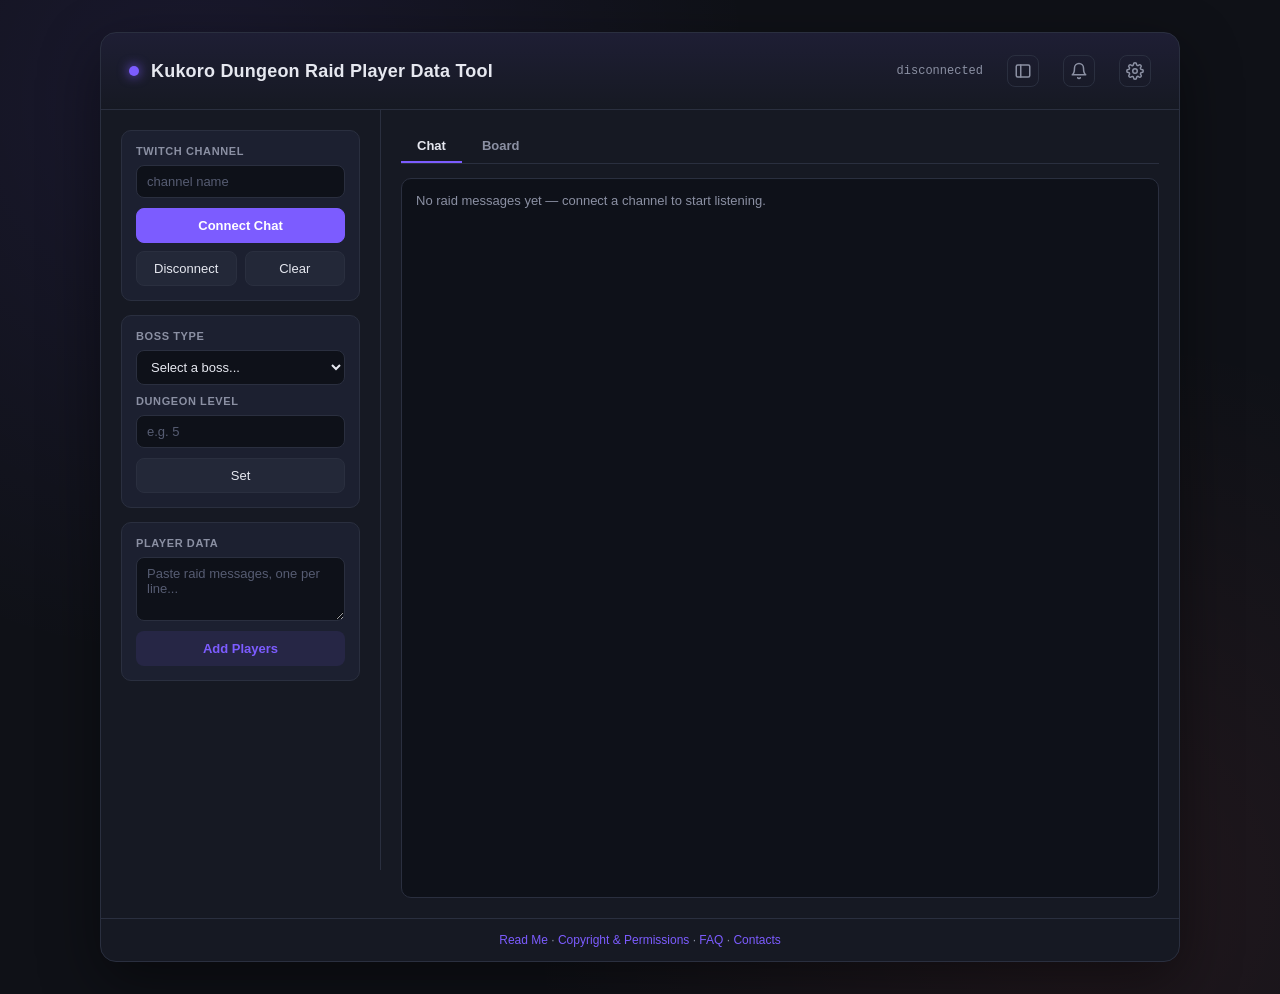
==== kukoro-tool/index.html @ e13ba654 "footer: readme, copyright, permissions, faq, contacts" ====
<!DOCTYPE html>
<html lang="en">
<head>
<meta charset="UTF-8">
<title>Kukoro Dungeon Raid Player Data Tool</title>

<link rel="stylesheet" href="style.css">
</head>

<body>

<div class="app">

  <div class="title-bar">
    <div class="mark"></div>
    <h1 data-i18n="app_title">Kukoro Dungeon Raid Player Data Tool</h1>
    <div class="sub" id="statusText">disconnected</div>
    <button class="icon-btn" onclick="toggleSidebar()" title="Toggle sidebar" aria-label="Toggle sidebar" data-i18n-title="toggle_sidebar_title" data-i18n-aria="toggle_sidebar_title">
      <svg viewBox="0 0 24 24" width="18" height="18" fill="none" stroke="currentColor" stroke-width="2" stroke-linecap="round" stroke-linejoin="round">
        <rect x="3" y="4" width="18" height="16" rx="2"></rect>
        <line x1="9" y1="4" x2="9" y2="20"></line>
      </svg>
    </button>
    <div class="bell-wrap">
      <button class="icon-btn" id="translationBellBtn" onclick="toggleNotifPanel()" title="Notifications" aria-label="Notifications" data-i18n-title="notifications_title" data-i18n-aria="notifications_title">
        <span class="notif-badge" id="bellNotifBadge"></span>
        <svg viewBox="0 0 24 24" width="18" height="18" fill="none" stroke="currentColor" stroke-width="2" stroke-linecap="round" stroke-linejoin="round">
          <path d="M18 8a6 6 0 0 0-12 0c0 7-3 9-3 9h18s-3-2-3-9"></path>
          <path d="M13.73 21a2 2 0 0 1-3.46 0"></path>
        </svg>
      </button>

      <div class="notif-panel" id="notifPanel">
        <div class="notif-panel-header">
          <span data-i18n="notifications_panel_title">Notifications</span>
          <button class="notif-clear-btn" id="notifClearBtn" onclick="clearAllNotifications()" data-i18n="notifications_clear_btn">Clear all</button>
        </div>
        <div class="notif-list" id="notifList"></div>
      </div>
    </div>
    <button class="icon-btn" onclick="openSettings()" title="Settings" aria-label="Settings" data-i18n-title="settings_title" data-i18n-aria="settings_title">
      <svg viewBox="0 0 24 24" width="18" height="18" fill="none" stroke="currentColor" stroke-width="2" stroke-linecap="round" stroke-linejoin="round">
        <circle cx="12" cy="12" r="3"></circle>
        <path d="M19.4 15a1.65 1.65 0 0 0 .33 1.82l.06.06a2 2 0 1 1-2.83 2.83l-.06-.06a1.65 1.65 0 0 0-1.82-.33 1.65 1.65 0 0 0-1 1.51V21a2 2 0 0 1-4 0v-.09A1.65 1.65 0 0 0 9 19.4a1.65 1.65 0 0 0-1.82.33l-.06.06a2 2 0 1 1-2.83-2.83l.06-.06a1.65 1.65 0 0 0 .33-1.82 1.65 1.65 0 0 0-1.51-1H3a2 2 0 0 1 0-4h.09A1.65 1.65 0 0 0 4.6 9a1.65 1.65 0 0 0-.33-1.82l-.06-.06a2 2 0 1 1 2.83-2.83l.06.06a1.65 1.65 0 0 0 1.82.33H9a1.65 1.65 0 0 0 1-1.51V3a2 2 0 0 1 4 0v.09a1.65 1.65 0 0 0 1 1.51 1.65 1.65 0 0 0 1.82-.33l.06-.06a2 2 0 1 1 2.83 2.83l-.06.06a1.65 1.65 0 0 0-.33 1.82V9a1.65 1.65 0 0 0 1.51 1H21a2 2 0 0 1 0 4h-.09a1.65 1.65 0 0 0-1.51 1z"></path>
      </svg>
    </button>
  </div>

  <div class="main-area">

    <!-- SIDEBAR -->
    <div class="sidebar">

      <div class="section">
        <div class="field-label" data-i18n="twitch_channel_label">Twitch Channel</div>
        <input id="channelInput" type="text" placeholder="channel name" data-i18n-placeholder="channel_placeholder">
        <button class="primary" onclick="connect()" data-i18n="connect_chat_btn">Connect Chat</button>
        <div class="button-row">
          <button class="danger" onclick="disconnect()" data-i18n="disconnect_btn">Disconnect</button>
          <button class="danger" onclick="resetTool()" data-i18n="clear_btn">Clear</button>
        </div>
      </div>

      <div class="section">
        <div class="field-label" data-i18n="boss_type_label">Boss Type</div>
        <select id="bossTypeSelect" onchange="onBossTypeSelectChange()">
          <option value="" data-i18n="select_boss_option">Select a boss...</option>
          <option value="Bat">Bat</option>
          <option value="Cyclops">Cyclops</option>
          <option value="Dragon">Dragon</option>
          <option value="Gargoyle">Gargoyle</option>
          <option value="Goblin">Goblin</option>
          <option value="Gorgon">Gorgon</option>
          <option value="Imp">Imp</option>
          <option value="Lizard">Lizard</option>
          <option value="Minotaur">Minotaur</option>
          <option value="Orc">Orc</option>
          <option value="Shadow">Shadow</option>
          <option value="Skeleton">Skeleton</option>
          <option value="Slime">Slime</option>
          <option value="Spider">Spider</option>
          <option value="Troll">Troll</option>
          <option value="WereWolf">WereWolf</option>
          <option value="Wolf">Wolf</option>
          <option value="Zombie">Zombie</option>
          <option value="__custom__" data-i18n="boss_custom_option">Other (type your own)...</option>
        </select>
        <input id="bossTypeCustomInput" type="text" placeholder="Enter custom boss type" style="display:none;" data-i18n-placeholder="boss_custom_placeholder">

        <div class="field-label" style="margin-top:10px;" data-i18n="dungeon_level_label">Dungeon Level</div>
        <input id="dungeonLevelInput" type="number" min="1" step="1" placeholder="e.g. 5" data-i18n-placeholder="dungeon_level_placeholder">

        <button onclick="setBossType()" data-i18n="set_btn">Set</button>
      </div>

      <div class="section">
        <div class="field-label" data-i18n="player_data_label">Player Data</div>
        <textarea id="playerDataInput" placeholder="Paste raid messages, one per line..." data-i18n-placeholder="player_data_placeholder"></textarea>
        <button class="ghost" style="background:rgba(124,92,255,0.1)" onclick="addPlayersFromTextarea()" data-i18n="add_players_btn">Add Players</button>

      </div>

    </div>

    <!-- MAIN CONTENT -->
    <div class="content">
      <div class="tabs">
        <button class="tab-btn active" id="tabBtnChat" onclick="switchTab('chat')" data-i18n="tab_chat">Chat</button>
        <button class="tab-btn" id="tabBtnBoard" onclick="switchTab('board')" data-i18n="tab_board">Board</button>
      </div>

      <div id="chatPanel" class="panel active">
        <div id="chat" class="chat"></div>
      </div>

      <div id="boardPanel" class="panel">
        <div id="bossTypeDisplay" class="boss-type-display" style="display:none;">
          <span id="bossTypeGroup" style="display:inline-flex; align-items:center; gap:8px;">
            <span class="field-label" style="margin:0;" data-i18n="boss_label">Boss</span>
            <span id="bossTypeValue"></span>
          </span>
          <span id="dungeonLevelDisplay" style="display:none; align-items:center; gap:8px;">
            <span class="field-label" style="margin:0 0 0 10px;" data-i18n="dungeon_level_label">Dungeon Level</span>
            <span id="dungeonLevelValue"></span>
          </span>
        </div>
        <div class="board-header">
          <div class="sort-header" id="sortHeader-name" onclick="toggleSort('name')"><span data-i18n="header_players">Players</span> <span id="playerCount"></span><span class="sort-arrow"></span></div>
          <div class="sort-header" id="sortHeader-level" onclick="toggleSort('level')"><span data-i18n="header_level">Level</span><span class="sort-arrow"></span></div>
          <div data-i18n="header_stats">Stats</div>
          <div class="sort-header" id="sortHeader-role" onclick="toggleSort('role')"><span data-i18n="header_role">Role</span><span class="sort-arrow"></span></div>
          <div class="sort-header" id="sortHeader-focus" onclick="toggleSort('focus')"><span data-i18n="header_focus">Focus</span><span class="sort-arrow"></span></div>
          <div data-i18n="header_skills">Skills</div>
        </div>
        <div id="board" class="board"></div>
      </div>
    </div>

  </div>

  <div class="footer" data-i18n-html="footer_html">
    <a href="#" onclick="openToolReadme(); return false;">Read Me</a> · <a href="#" onclick="readMe(); return false;">Copyright &amp; Permissions</a> · <a href="#" onclick="openFaq(); return false;">FAQ</a> · <a href="#" onclick="openContacts(); return false;">Contacts</a>
  </div>

</div>

<!-- FAQ MODAL -->
<div class="modal-overlay" id="faqOverlay" onclick="if(event.target===this) closeFaq()">
  <div class="modal">
    <div class="modal-header">
      <h2 data-i18n="faq_title">FAQ</h2>
      <button class="icon-btn" onclick="closeFaq()" aria-label="Close FAQ" data-i18n-aria="close_faq_aria">
        <svg viewBox="0 0 24 24" width="16" height="16" fill="none" stroke="currentColor" stroke-width="2" stroke-linecap="round" stroke-linejoin="round">
          <line x1="18" y1="6" x2="6" y2="18"></line>
          <line x1="6" y1="6" x2="18" y2="18"></line>
        </svg>
      </button>
    </div>

    <div class="section faq-body">
      <div class="faq-item">
        <div class="faq-q" data-i18n="faq_q1">How do I start tracking a raid?</div>
        <div class="faq-a" data-i18n="faq_a1">Enter your Twitch channel name in the sidebar and click "Connect Chat". Once connected, raid messages will appear in the Chat tab and matching players will be added to the Board automatically.</div>
      </div>

      <div class="faq-item">
        <div class="faq-q" data-i18n="faq_q2">Why aren't players showing up on the Board?</div>
        <div class="faq-a" data-i18n="faq_a2">Make sure you're connected to the correct channel and that chat messages follow the expected raid message format. You can also paste raid messages directly into the "Player Data" box and click "Add Players" to add them manually.</div>
      </div>

      <div class="faq-item">
        <div class="faq-q" data-i18n="faq_q3">Can I set a boss type and dungeon level?</div>
        <div class="faq-a" data-i18n="faq_a3">Yes. Choose a boss from the dropdown (or enter a custom one), set the dungeon level, and click "Set" to display them at the top of the Board tab.</div>
      </div>

      <div class="faq-item">
        <div class="faq-q" data-i18n="faq_q4">What does "Export Board Text" do?</div>
        <div class="faq-a" data-i18n="faq_a4">It collects roles, focuses, and skills currently shown on the Board so they can be translated or reviewed elsewhere. Found under Settings.</div>
      </div>

      <div class="faq-item">
        <div class="faq-q" data-i18n="faq_q5">How do I clear everything and start over?</div>
        <div class="faq-a" data-i18n="faq_a5">Click "Disconnect" to leave the channel, then "Clear" to reset the chat log and Board.</div>
      </div>
    </div>
  </div>
</div>

<!-- CONTACTS MODAL -->
<div class="modal-overlay" id="contactsOverlay" onclick="if(event.target===this) closeContacts()">
  <div class="modal">
    <div class="modal-header">
      <h2 data-i18n="contacts_title">Contacts</h2>
      <button class="icon-btn" onclick="closeContacts()" aria-label="Close Contacts" data-i18n-aria="close_contacts_aria">
        <svg viewBox="0 0 24 24" width="16" height="16" fill="none" stroke="currentColor" stroke-width="2" stroke-linecap="round" stroke-linejoin="round">
          <line x1="18" y1="6" x2="6" y2="18"></line>
          <line x1="6" y1="6" x2="18" y2="18"></line>
        </svg>
      </button>
    </div>

    <div class="section">
      <div class="contact-item">
        <span class="contact-name" data-i18n="contact_twitch">Twitch</span>
        <a href="https://twitch.tv/damr66" target="_blank" rel="noopener noreferrer">twitch.tv/damr66</a>
      </div>
      <div class="contact-item">
        <span class="contact-name" data-i18n="contact_discord">Discord</span>
        <span class="contact-value">damr</span>
      </div>
    </div>
  </div>
</div>

<!-- SETTINGS MODAL -->
<div class="modal-overlay" id="settingsOverlay" onclick="if(event.target===this) closeSettings()">
  <div class="modal">
    <div class="modal-header">
      <h2 data-i18n="settings_title">Settings</h2>
      <button class="icon-btn" onclick="closeSettings()" aria-label="Close settings" data-i18n-aria="close_settings_aria">
        <svg viewBox="0 0 24 24" width="16" height="16" fill="none" stroke="currentColor" stroke-width="2" stroke-linecap="round" stroke-linejoin="round">
          <line x1="18" y1="6" x2="6" y2="18"></line>
          <line x1="6" y1="6" x2="18" y2="18"></line>
        </svg>
      </button>
    </div>

    <div class="section">
      <div class="field-label" data-i18n="theme_label">Theme</div>
      <button id="themeToggleBtn" onclick="toggleDarkMode()">Toggle Theme</button>
    </div>

    <div class="section">
      <div class="field-label" data-i18n="board_text_log_label">Board Text (for translation)</div>
      <button id="exportBoardTextBtn" onclick="exportBoardTextLog()">
        <span data-i18n="export_board_text_btn">Export Board Text</span><span class="export-badge" id="exportBadge" style="display:none;"></span>
      </button>
    </div>

    <div class="section">
      <div class="field-label" data-i18n="language_label">Language</div>
      <select id="languageSelect" onchange="changeLanguage(this.value)">
        <option value="en">English</option>
        <option value="es">Español</option>
        <option value="fr">Français</option>
        <option value="de">Deutsch</option>
        <option value="ja">日本語</option>
      </select>
    </div>
  </div>
</div>

<!-- TOOL README MODAL -->
<div class="modal-overlay" id="toolReadmeOverlay" onclick="if(event.target===this) closeToolReadme()">
  <div class="modal">
    <div class="modal-header">
      <h2 data-i18n="tool_readme_title">Read Me</h2>
      <button class="icon-btn" onclick="closeToolReadme()" aria-label="Close Read Me" data-i18n-aria="close_tool_readme_aria">
        <svg viewBox="0 0 24 24" width="16" height="16" fill="none" stroke="currentColor" stroke-width="2" stroke-linecap="round" stroke-linejoin="round">
          <line x1="18" y1="6" x2="6" y2="18"></line>
          <line x1="6" y1="6" x2="18" y2="18"></line>
        </svg>
      </button>
    </div>

    <div class="section readme-body">
      <h3>Kukoro Dungeon Raid Player Data Tool</h3>
      <p>A web tool that makes running a Kukoro Dungeon Raid on Twitch more comfortable for everyone.</p>
      <p>It connects to a Twitch channel's chat, parses the raid messages players post (level, stats, role, focus, skills), and lays them out on a clean, sortable board so the whole party can see who's doing what at a glance.</p>

      <h3>Features</h3>
      <ul>
        <li>Live Twitch chat connection — connect to any channel and watch raid messages come in, with connection status shown at all times.</li>
        <li>Automatic player parsing — pastes or live chat messages are parsed into structured player entries (level, stats, role, focus, skills) and added to the board.</li>
        <li>Sortable board — sort players by name, level, role, or focus with a click.</li>
        <li>Boss / Dungeon Level tracking — set the current boss type (pick from a list or type your own) and dungeon level, shown above the board.</li>
        <li>Manual editing — add, edit, or remove players by hand; click a player's name or a skill to highlight it red/green.</li>
        <li>Notifications — a bell icon surfaces things that need attention.</li>
        <li>Light/dark theme, remembered between visits.</li>
        <li>Multi-language UI — English, Español, Français, Deutsch, and 日本語, covering all interface chrome (labels, buttons, tooltips, alerts).</li>
        <li>Board text translation workflow — the board also displays free-text pulled straight from raid chat (role/focus/skill descriptions) that isn't part of the UI dictionary. The tool tracks which of these strings are already known (via <code>board_translations.js</code>) versus still pending, and hands to a translator.</li>
        <li>Works fully offline / from disk — all scripts are loaded as plain <code>&lt;script&gt;</code> tags, so the tool works even when <code>index.html</code> is opened directly as a local file, not just when served over http(s).</li>
      </ul>
    </div>
  </div>
</div>

<!-- READ ME MODAL -->
<div class="modal-overlay" id="readmeOverlay" onclick="if(event.target===this) closeReadme()">
  <div class="modal">
    <div class="modal-header">
      <h2 data-i18n="readme_title">Read Me</h2>
      <button class="icon-btn" onclick="closeReadme()" aria-label="Close Read Me" data-i18n-aria="close_readme_aria">
        <svg viewBox="0 0 24 24" width="16" height="16" fill="none" stroke="currentColor" stroke-width="2" stroke-linecap="round" stroke-linejoin="round">
          <line x1="18" y1="6" x2="6" y2="18"></line>
          <line x1="6" y1="6" x2="18" y2="18"></line>
        </svg>
      </button>
    </div>

    <div class="section readme-body">
      <h3>Copyright &amp; Permissions</h3>
      <p>Copyright &copy; 2026 the Kukoro Dungeon Raid Player Data Tool contributors.</p>
      <p>Permission is hereby granted, free of charge, to any person obtaining a copy of this software and associated documentation files (the "Software"), to deal in the Software without restriction, including without limitation the rights to use, copy, modify, merge, publish, distribute, sublicense, and/or sell copies of the Software, and to permit persons to whom the Software is furnished to do so, subject to the following conditions:</p>
      <p>The above copyright notice and this permission notice shall be included in all copies or substantial portions of the Software.</p>
      <p>THE SOFTWARE IS PROVIDED "AS IS", WITHOUT WARRANTY OF ANY KIND, EXPRESS OR IMPLIED, INCLUDING BUT NOT LIMITED TO THE WARRANTIES OF MERCHANTABILITY, FITNESS FOR A PARTICULAR PURPOSE AND NONINFRINGEMENT. IN NO EVENT SHALL THE AUTHORS OR COPYRIGHT HOLDERS BE LIABLE FOR ANY CLAIM, DAMAGES OR OTHER LIABILITY, WHETHER IN AN ACTION OF CONTRACT, TORT OR OTHERWISE, ARISING FROM, OUT OF OR IN CONNECTION WITH THE SOFTWARE OR THE USE OR OTHER DEALINGS IN THE SOFTWARE.</p>

      <h3>Not affiliated</h3>
      <p>This is an unofficial, fan-made companion tool for organizing "Kukoro Dungeon Raid" community events on Twitch. It is not affiliated with, endorsed by, or sponsored by the creators of Kukoro Dungeon Raid, Twitch Interactive, Inc., or any related parties. All game names, trademarks, and in-game terminology referenced (boss names, skill text, etc.) belong to their respective owners and are used here only for identification and interoperability purposes.</p>

      <h3>Third-party data</h3>
      <p>Player-submitted chat messages parsed by this tool remain the property of the players who wrote them. This tool does not claim ownership over any in-game text, player names, or chat content it displays or processes.</p>

      <p class="readme-footnote">For setup instructions, feature details, and information on customizing keyword matching or translations, see <code>README.md</code> in the project folder.</p>
    </div>
  </div>
</div>

<script src="patterns.js"></script>
<script src="board_translations.js"></script>
<script src="script.js"></script>

</body>
</html>
---- kukoro-tool/style.css ----
:root {
    --bg: #0f1117;
    --panel: #161923;
    --panel-2: #1c2030;
    --border: #2a2f3f;
    --text: #e6e8f0;
    --text-dim: #8b90a3;
    --accent: #7c5cff;
    --accent-2: #ff6b6b;
    --success: #35d68f;
    --input-bg: #0e1119;
    --placeholder: #565c72;
    --button-bg: #232838;
    --button-bg-hover: #2a3044;
    --button-border-hover: #3a4159;
    --shadow: rgba(0,0,0,0.45);
    --shadow-modal: rgba(0,0,0,0.5);
    --overlay: rgba(0,0,0,0.6);
    --surface-hover: rgba(255,255,255,0.03);
    --row-hover: rgba(255,255,255,0.06);
    --bg-glow-1: rgba(124,92,255,0.10);
    --bg-glow-2: rgba(255,107,107,0.08);
    --title-glow: rgba(124,92,255,0.08);
    --warn: #e0c341;
  }

  /* Light theme overrides. Toggled via the Settings > Theme button, which
     sets data-theme="light" on <html> and persists the choice to
     localStorage so it's restored on the next visit. Built as its own
     palette rather than an inverted dark theme: a soft lavender-tinted
     canvas, a bright white app shell that lifts off it with a colored
     shadow, and cards/inputs a shade apart from each other for depth. */
  :root[data-theme="light"] {
    --bg: #e9ebf5;
    --panel: #ffffff;
    --panel-2: #f2f3fa;
    --border: #dee1ee;
    --text: #1f2130;
    --text-dim: #6b7086;
    --accent: #6d42f5;
    --accent-2: #e2505b;
    --success: #16966d;
    --input-bg: #fbfbfe;
    --placeholder: #9aa0b8;
    --button-bg: #f0f1f8;
    --button-bg-hover: #e6e8f4;
    --button-border-hover: #c9cce3;
    --shadow: rgba(83,66,159,0.16);
    --shadow-modal: rgba(58,46,110,0.22);
    --overlay: rgba(30,26,50,0.4);
    --surface-hover: rgba(70,55,150,0.04);
    --row-hover: rgba(70,55,150,0.06);
    --bg-glow-1: rgba(124,92,255,0.10);
    --bg-glow-2: rgba(255,107,107,0.08);
    --title-glow: rgba(124,92,255,0.10);
    --warn: #b8860a;
  }

  * { box-sizing: border-box; }

  body {
    margin: 0;
    background: var(--bg);
    background-image:
      radial-gradient(circle at 15% 10%, var(--bg-glow-1), transparent 40%),
      radial-gradient(circle at 85% 90%, var(--bg-glow-2), transparent 40%);
    font-family: 'Inter', -apple-system, BlinkMacSystemFont, 'Segoe UI', sans-serif;
    color: var(--text);
    display: flex;
    justify-content: center;
    padding: 32px 16px;
    min-height: 100vh;
  }

  .app {
    width: 100%;
    max-width: 1080px;
    background: var(--panel);
    border: 1px solid var(--border);
    border-radius: 16px;
    overflow: hidden;
    box-shadow: 0 20px 60px var(--shadow);
    display: flex;
    flex-direction: column;
  }

  .title-bar {
    padding: 22px 28px;
    border-bottom: 1px solid var(--border);
    display: flex;
    align-items: center;
    gap: 12px;
    background: linear-gradient(180deg, var(--title-glow), transparent);
  }

  .title-bar .mark {
    width: 10px;
    height: 10px;
    border-radius: 50%;
    background: var(--accent);
    box-shadow: 0 0 12px var(--accent);
  }

  .title-bar h1 {
    margin: 0;
    font-size: 18px;
    font-weight: 600;
    letter-spacing: 0.2px;
  }

  .title-bar .sub {
    margin-left: auto;
    font-size: 12px;
    color: var(--text-dim);
    font-family: 'SFMono-Regular', Consolas, monospace;
  }

  .main-area {
    display: flex;
  }

  .sidebar {
    width: 280px;
    padding: 20px;
    border-right: 1px solid var(--border);
    overflow-y: auto;
    max-height: 760px;
    background: var(--panel);
    flex-shrink: 0;
    transition: width 0.2s ease, padding 0.2s ease, border-color 0.2s ease;
    overflow-x: hidden;
  }

  .sidebar.collapsed {
    width: 0;
    padding-left: 0;
    padding-right: 0;
    border-right-color: transparent;
  }

  .sidebar.collapsed > * {
    display: none;
  }

  .section {
    background: var(--panel-2);
    border: 1px solid var(--border);
    border-radius: 10px;
    padding: 14px;
    margin-bottom: 14px;
  }

  .field-label {
    font-size: 11px;
    font-weight: 600;
    text-transform: uppercase;
    letter-spacing: 0.6px;
    color: var(--text-dim);
    margin-bottom: 8px;
  }

  .field-label .value {
    color: var(--text);
    font-weight: 700;
    text-transform: none;
    letter-spacing: 0;
    margin-left: 6px;
  }

  textarea, input {
    display: block;
    width: 100%;
    background: var(--input-bg);
    color: var(--text);
    border: 1px solid var(--border);
    border-radius: 8px;
    padding: 8px 10px;
    font-family: inherit;
    font-size: 13px;
    resize: vertical;
    margin-bottom: 10px;
  }

  textarea { height: 64px; }

  textarea::placeholder, input::placeholder { color: var(--placeholder); }

  textarea:focus, input:focus, button:focus-visible {
    outline: none;
    border-color: var(--accent);
    box-shadow: 0 0 0 3px rgba(124,92,255,0.25);
  }

  button {
    display: block;
    width: 100%;
    padding: 9px 0;
    background: var(--button-bg);
    color: var(--text);
    border: 1px solid var(--border);
    border-radius: 8px;
    font-family: inherit;
    font-size: 13px;
    font-weight: 500;
    cursor: pointer;
    transition: background 0.15s ease, transform 0.05s ease, border-color 0.15s ease;
    margin-bottom: 8px;
  }

  button:last-child { margin-bottom: 0; }

  button:hover {
    background: var(--button-bg-hover);
    border-color: var(--button-border-hover);
  }

  button:active {
    transform: translateY(1px);
  }

  button.primary {
    background: var(--accent);
    border-color: var(--accent);
    color: #fff;
    font-weight: 600;
  }

  button.primary:hover {
    background: #6c4cf0;
  }

  button.ghost {
    background: transparent;
    border-color: transparent;
    color: var(--accent);
    font-weight: 600;
  }

  button.ghost:hover {
    background: rgba(124,92,255,0.1);
  }

  button.danger:hover {
    border-color: var(--accent-2);
    color: var(--accent-2);
  }

  .button-row {
    display: flex;
    gap: 8px;
  }

  .button-row button {
    margin-bottom: 0;
  }

  .icon-btn {
    position: relative;
    display: flex;
    align-items: center;
    justify-content: center;
    width: 32px;
    height: 32px;
    padding: 0;
    margin: 0 0 0 12px;
    background: transparent;
    border: 1px solid var(--border);
    border-radius: 8px;
    color: var(--text-dim);
    cursor: pointer;
    transition: color 0.15s ease, border-color 0.15s ease, background 0.15s ease;
  }

  .icon-btn:hover {
    color: var(--text);
    border-color: var(--accent);
    background: rgba(124,92,255,0.1);
  }

  /* Small red counter shown on the Settings gear once new, un-exported
     board text (roles/focuses/skills) has been logged, and again next to
     the export button itself — both hidden until there's something new. */
  .notif-badge {
    display: none;
    position: absolute;
    top: -6px;
    right: -6px;
    min-width: 16px;
    height: 16px;
    padding: 0 4px;
    border-radius: 8px;
    background: var(--accent-2);
    color: #fff;
    font-size: 10px;
    font-weight: 700;
    line-height: 16px;
    text-align: center;
    pointer-events: none;
  }

  .notif-badge.visible {
    display: block;
  }

  /* The bell's icon (and border) picks up the same red as its badge while
     something new is waiting, so it reads as "lit up" even before you spot
     the number — same idea as an unread-mail icon. */
  #translationBellBtn.has-notifications {
    color: var(--accent-2);
    border-color: var(--accent-2);
  }

  .export-badge {
    display: inline-block;
    margin-left: 6px;
    padding: 1px 6px;
    border-radius: 10px;
    background: var(--accent-2);
    color: #fff;
    font-size: 11px;
    font-weight: 700;
  }

  /* Bell button + its notification dropdown. The wrapper is the positioning
     context so the panel hangs directly under the bell instead of being
     centered on screen like the Settings modal. */
  .bell-wrap {
    position: relative;
  }

  .notif-panel {
    display: none;
    position: absolute;
    top: calc(100% + 8px);
    right: 0;
    width: 320px;
    max-height: 380px;
    background: var(--panel);
    border: 1px solid var(--border);
    border-radius: 12px;
    box-shadow: 0 20px 60px var(--shadow-modal);
    z-index: 100;
    flex-direction: column;
    overflow: hidden;
  }

  .notif-panel.open {
    display: flex;
  }

  .notif-panel-header {
    display: flex;
    align-items: center;
    justify-content: space-between;
    padding: 12px 14px;
    border-bottom: 1px solid var(--border);
    font-size: 13px;
    font-weight: 600;
    flex-shrink: 0;
  }

  .notif-clear-btn {
    display: inline-block;
    width: auto;
    background: none;
    border: none;
    padding: 0;
    margin: 0;
    color: var(--text-dim);
    font-size: 11px;
    font-weight: 600;
    cursor: pointer;
    transition: color 0.15s ease;
  }

  .notif-clear-btn:hover {
    background: none;
    border-color: transparent;
    color: var(--accent-2);
  }

  .notif-list {
    overflow-y: auto;
  }

  /* Newest notification is always prepended, so top-of-list == most recent
     with no separate grouping/sorting logic needed at render time. */
  .notif-item {
    display: flex;
    flex-direction: column;
    gap: 3px;
    padding: 10px 14px;
    border-bottom: 1px solid var(--border);
  }

  .notif-item:last-child {
    border-bottom: none;
  }

  .notif-item-text {
    font-size: 13px;
    color: var(--text);
    line-height: 1.4;
  }

  .notif-item-time {
    font-size: 11px;
    color: var(--text-dim);
  }

  .notif-empty {
    padding: 24px 14px;
    text-align: center;
    font-size: 12px;
    color: var(--text-dim);
  }

  .modal-overlay {
    display: none;
    position: fixed;
    inset: 0;
    background: var(--overlay);
    align-items: center;
    justify-content: center;
    z-index: 100;
  }

  .modal-overlay.open {
    display: flex;
  }

  .modal {
    width: 320px;
    background: var(--panel);
    border: 1px solid var(--border);
    border-radius: 12px;
    padding: 20px;
    box-shadow: 0 20px 60px var(--shadow-modal);
  }

  .modal-header {
    display: flex;
    align-items: center;
    justify-content: space-between;
    margin-bottom: 16px;
  }

  .modal-header h2 {
    margin: 0;
    font-size: 15px;
    font-weight: 600;
  }

  .modal .section {
    margin-bottom: 12px;
  }

  .modal .section:last-child {
    margin-bottom: 0;
  }

  /* Read Me modal is longer-form than the other modals, so it gets its own
     width and a scrollable body instead of the default fixed-height panel. */
  #readmeOverlay .modal, #toolReadmeOverlay .modal {
    width: 520px;
    max-width: 90vw;
    max-height: 80vh;
    display: flex;
    flex-direction: column;
  }

  .readme-body {
    overflow-y: auto;
    font-size: 13px;
    line-height: 1.6;
    color: var(--text-dim);
  }

  .readme-body h3 {
    margin: 16px 0 6px;
    font-size: 13px;
    font-weight: 600;
    color: var(--text);
  }

  .readme-body h3:first-child {
    margin-top: 0;
  }

  .readme-body p {
    margin: 0 0 10px;
  }

  .readme-body ul {
    margin: 0 0 10px;
    padding-left: 18px;
  }

  .readme-body li {
    margin-bottom: 8px;
  }

  .readme-body li:last-child {
    margin-bottom: 0;
  }

  .readme-body code {
    background: rgba(124,92,255,0.12);
    padding: 1px 5px;
    border-radius: 4px;
    font-size: 12px;
  }

  .readme-footnote {
    padding-top: 6px;
    border-top: 1px solid var(--border);
    font-style: italic;
  }

  select {
    display: block;
    width: 100%;
    background: var(--input-bg);
    color: var(--text);
    border: 1px solid var(--border);
    border-radius: 8px;
    padding: 8px 10px;
    font-family: inherit;
    font-size: 13px;
  }

  select:focus {
    outline: none;
    border-color: var(--accent);
    box-shadow: 0 0 0 3px rgba(124,92,255,0.25);
  }

  .content {
    flex: 1;
    padding: 20px;
    display: flex;
    flex-direction: column;
  }

  .tabs {
    display: flex;
    gap: 4px;
    margin-bottom: 14px;
    border-bottom: 1px solid var(--border);
  }

  .tab-btn {
    display: inline-block;
    width: auto;
    margin: 0;
    padding: 8px 16px;
    background: transparent;
    border: none;
    border-bottom: 2px solid transparent;
    border-radius: 0;
    color: var(--text-dim);
    font-weight: 600;
  }

  .tab-btn:hover {
    background: rgba(124,92,255,0.08);
    color: var(--text);
  }

  .tab-btn.active {
    color: var(--text);
    border-bottom-color: var(--accent);
  }

  .panel {
    display: none;
    flex: 1;
  }

  .panel.active {
    display: block;
  }

  .chat-name {
    color: var(--accent-2);
    font-weight: 700;
    margin-right: 4px;
  }

  .board {
    height: 720px;
    overflow-y: auto;
    border: 1px solid var(--border);
    border-radius: 10px;
    padding: 14px;
    background: var(--input-bg);
    display: flex;
    flex-direction: column;
    gap: 8px;
  }

  .board:empty::before {
    content: "No players yet — they'll appear here once detected in chat or added manually.";
    color: var(--text-dim);
    font-size: 13px;
  }

  .boss-type-display {
    display: flex;
    align-items: center;
    gap: 8px;
    padding: 8px 14px;
    margin-bottom: 12px;
    background: rgba(124,92,255,0.1);
    border: 1px solid var(--border);
    border-radius: 8px;
    font-size: 14px;
    font-weight: 700;
    color: var(--accent);
    width: fit-content;
  }

  .board-header, .player-row {
    display: grid;
    grid-template-columns: 118px 42px 122px 80px 70px 1.6fr;
    gap: 10px;
    align-items: center;
  }

  .board-header {
    padding: 0 14px 8px 14px;
    border-bottom: 1px solid var(--border);
    font-size: 11px;
    font-weight: 600;
    text-transform: uppercase;
    letter-spacing: 0.6px;
    color: var(--text-dim);
  }

  .sort-header {
    cursor: pointer;
    user-select: none;
    display: flex;
    align-items: center;
    gap: 4px;
    transition: color 0.15s ease;
  }

  .sort-header:hover {
    color: var(--text);
  }

  .sort-header.active {
    color: var(--accent);
  }

  .sort-arrow {
    font-size: 9px;
    line-height: 1;
    width: 8px;
    display: inline-block;
  }

  .player-row {
    position: relative;
    background: var(--panel-2);
    border: 1px solid var(--border);
    border-radius: 8px;
    padding: 10px 66px 10px 14px;
  }

  .player-row.player-row-out {
    background: rgba(255,107,107,0.12);
    border-color: rgba(255,107,107,0.35);
  }

  .row-action-btn {
    position: absolute;
    top: 50%;
    transform: translateY(-50%);
    width: 24px;
    height: 24px;
    padding: 0;
    margin: 0;
    display: flex;
    align-items: center;
    justify-content: center;
    background: var(--surface-hover);
    border: 1px solid var(--border);
    border-radius: 6px;
    color: var(--text-dim);
    cursor: pointer;
    transition: color 0.15s ease, border-color 0.15s ease, background 0.15s ease;
  }

  .edit-row-btn {
    right: 38px;
  }

  .edit-row-btn:hover {
    color: var(--accent);
    border-color: var(--accent);
    background: rgba(124,92,255,0.1);
  }

  .remove-row-btn {
    right: 8px;
  }

  .remove-row-btn:hover {
    color: var(--accent-2);
    border-color: var(--accent-2);
    background: rgba(255,107,107,0.1);
  }

  .player-row.add-row {
    padding-right: 14px;
  }

  .player-row .player-name {
    font-weight: 700;
    font-size: 13px;
    display: inline-block;
    padding: 3px 5px;
    border-radius: 5px;
    cursor: pointer;
    min-width: 0;
    max-width: 100%;
    overflow: hidden;
    text-overflow: ellipsis;
    white-space: nowrap;
    vertical-align: middle;
  }

  .player-row .player-name.name-green {
    color: var(--success);
  }

  .player-row .player-name.name-red {
    color: var(--accent-2);
  }

  .player-row .player-level {
    font-size: 13px;
    font-weight: 600;
    color: var(--text);
  }

  .player-row .player-level.level-low {
    color: var(--success);
  }

  .player-row .player-level.level-mid {
    color: var(--warn);
  }

  .player-row .player-level.level-high {
    color: var(--accent-2);
  }

  .player-row .player-stats {
    font-size: 12px;
    color: var(--text-dim);
  }

  .player-row .player-role {
    font-size: 13px;
  }

  .player-row .player-focus {
    font-size: 12px;
    color: var(--text-dim);
    text-transform: capitalize;
  }

  .player-row .player-focus.has-focus {
    color: var(--success);
  }

  .player-row .player-focus.mixed-focus {
    color: var(--warn);
  }

  .player-row .player-skills {
    font-size: 12px;
    color: var(--text);
    line-height: 1.5;
  }

  .player-row .player-skills .skill-num {
    color: var(--accent);
    font-weight: 600;
    margin-right: 4px;
  }

  .player-row .player-skills .skill-item {
    padding: 3px 5px;
    border-radius: 5px;
    cursor: pointer;
    transition: background 0.15s ease;
  }

  .player-row .player-skills .skill-item + .skill-item {
    margin-top: 3px;
  }

  .player-row .player-skills .skill-item:hover {
    background: var(--row-hover);
  }

  .player-row .player-skills .skill-item.skill-red {
    color: var(--accent-2);
    background: rgba(255,107,107,0.12);
  }

  .player-row .player-skills .skill-item.skill-red:hover {
    background: rgba(255,107,107,0.2);
  }

  .player-row .player-skills .skill-item.skill-green {
    color: var(--success);
    background: rgba(53,214,143,0.12);
  }

  .player-row .player-skills .skill-item.skill-green:hover {
    background: rgba(53,214,143,0.2);
  }

  .player-row .player-skills .skill-item.skill-yellow {
    color: #e0c341;
    background: rgba(224,195,65,0.14);
  }

  .player-row .player-skills .skill-item.skill-yellow:hover {
    background: rgba(224,195,65,0.22);
  }

  .add-row-trigger {
    display: flex;
    align-items: center;
    justify-content: center;
    gap: 6px;
    padding: 10px 14px;
    border: 1px dashed var(--border);
    border-radius: 8px;
    color: var(--text-dim);
    font-size: 13px;
    font-weight: 500;
    cursor: pointer;
    transition: color 0.15s ease, border-color 0.15s ease, background 0.15s ease;
  }

  .add-row-trigger:hover {
    color: var(--accent);
    border-color: var(--accent);
    background: rgba(124,92,255,0.08);
  }

  .add-row-trigger .plus-icon {
    font-size: 16px;
    font-weight: 700;
    line-height: 1;
  }

  .player-row.add-row {
    border-color: var(--accent);
    align-items: start;
  }

  .add-row .add-input {
    background: var(--input-bg);
    color: var(--text);
    border: 1px solid var(--border);
    border-radius: 6px;
    padding: 6px 8px;
    font-family: inherit;
    font-size: 12px;
    width: 100%;
    margin: 0;
  }

  .add-row .add-input:focus {
    outline: none;
    border-color: var(--accent);
    box-shadow: 0 0 0 2px rgba(124,92,255,0.25);
  }

  .add-skills-cell {
    display: flex;
    flex-direction: column;
    gap: 6px;
  }

  .add-skills-cell textarea {
    background: var(--input-bg);
    color: var(--text);
    border: 1px solid var(--border);
    border-radius: 6px;
    padding: 6px 8px;
    font-family: inherit;
    font-size: 12px;
    width: 100%;
    height: 48px;
    margin: 0;
    resize: vertical;
  }

  .add-skills-cell textarea:focus {
    outline: none;
    border-color: var(--accent);
    box-shadow: 0 0 0 2px rgba(124,92,255,0.25);
  }

  .add-row-actions {
    display: flex;
    gap: 6px;
  }

  .add-row-actions button {
    margin: 0;
    padding: 5px 0;
    font-size: 12px;
  }

  .add-row-actions button.danger:hover {
    border-color: var(--accent-2);
    color: var(--accent-2);
  }

  .chat {
    height: 720px;
    overflow-y: auto;
    border: 1px solid var(--border);
    border-radius: 10px;
    padding: 14px;
    font-size: 13px;
    background: var(--input-bg);
  }

  .chat:empty::before {
    content: "No raid messages yet — connect a channel to start listening.";
    color: var(--text-dim);
    font-size: 13px;
  }

  .msg {
    display: flex;
    gap: 8px;
    align-items: baseline;
    padding: 8px 10px;
    border-radius: 8px;
    margin-bottom: 6px;
    background: var(--panel-2);
    border: 1px solid var(--border);
  }

  /* Zeatrise bot messages get a yellow highlight so they stand out from
     regular [KUKORO] raid messages in the chat log. */
  .msg.zeatrise {
    background: rgba(255, 214, 0, 0.08);
    border-color: rgba(255, 214, 0, 0.45);
  }

  .msg.zeatrise .chat-name {
    color: var(--warn);
  }

  .tag {
    color: var(--success);
    font-weight: 700;
    font-size: 11px;
    letter-spacing: 0.3px;
    font-family: 'SFMono-Regular', Consolas, monospace;
  }

  .name {
    color: var(--accent);
    font-weight: 600;
  }

  .msg .text {
    color: var(--text);
  }

  .faq-body {
    max-height: 60vh;
    overflow-y: auto;
  }

  .faq-item {
    padding: 10px 0;
    border-top: 1px solid var(--border);
  }

  .faq-item:first-of-type {
    border-top: none;
    padding-top: 0;
  }

  .faq-q {
    font-size: 13px;
    font-weight: 600;
    color: var(--text);
    margin-bottom: 4px;
  }

  .faq-a {
    font-size: 12.5px;
    color: var(--text-dim);
    line-height: 1.5;
  }

  .contact-item {
    display: flex;
    align-items: center;
    justify-content: space-between;
    gap: 10px;
    font-size: 13px;
    padding: 6px 0;
  }

  .contact-name {
    color: var(--text-dim);
    font-weight: 600;
  }

  .contact-item a {
    color: var(--accent);
    text-decoration: none;
  }

  .contact-item a:hover {
    text-decoration: underline;
  }

  .contact-value {
    color: var(--text);
    font-family: 'SFMono-Regular', Consolas, monospace;
  }

  .footer {
    text-align: center;
    padding: 14px;
    font-size: 12px;
    color: var(--text-dim);
    border-top: 1px solid var(--border);
  }

  .footer a {
    color: var(--accent);
    text-decoration: none;
  }

  .footer a:hover {
    text-decoration: underline;
  }

  .sidebar::-webkit-scrollbar, .chat::-webkit-scrollbar { width: 8px; }
  .sidebar::-webkit-scrollbar-thumb, .chat::-webkit-scrollbar-thumb {
    background: var(--border);
    border-radius: 4px;
  }
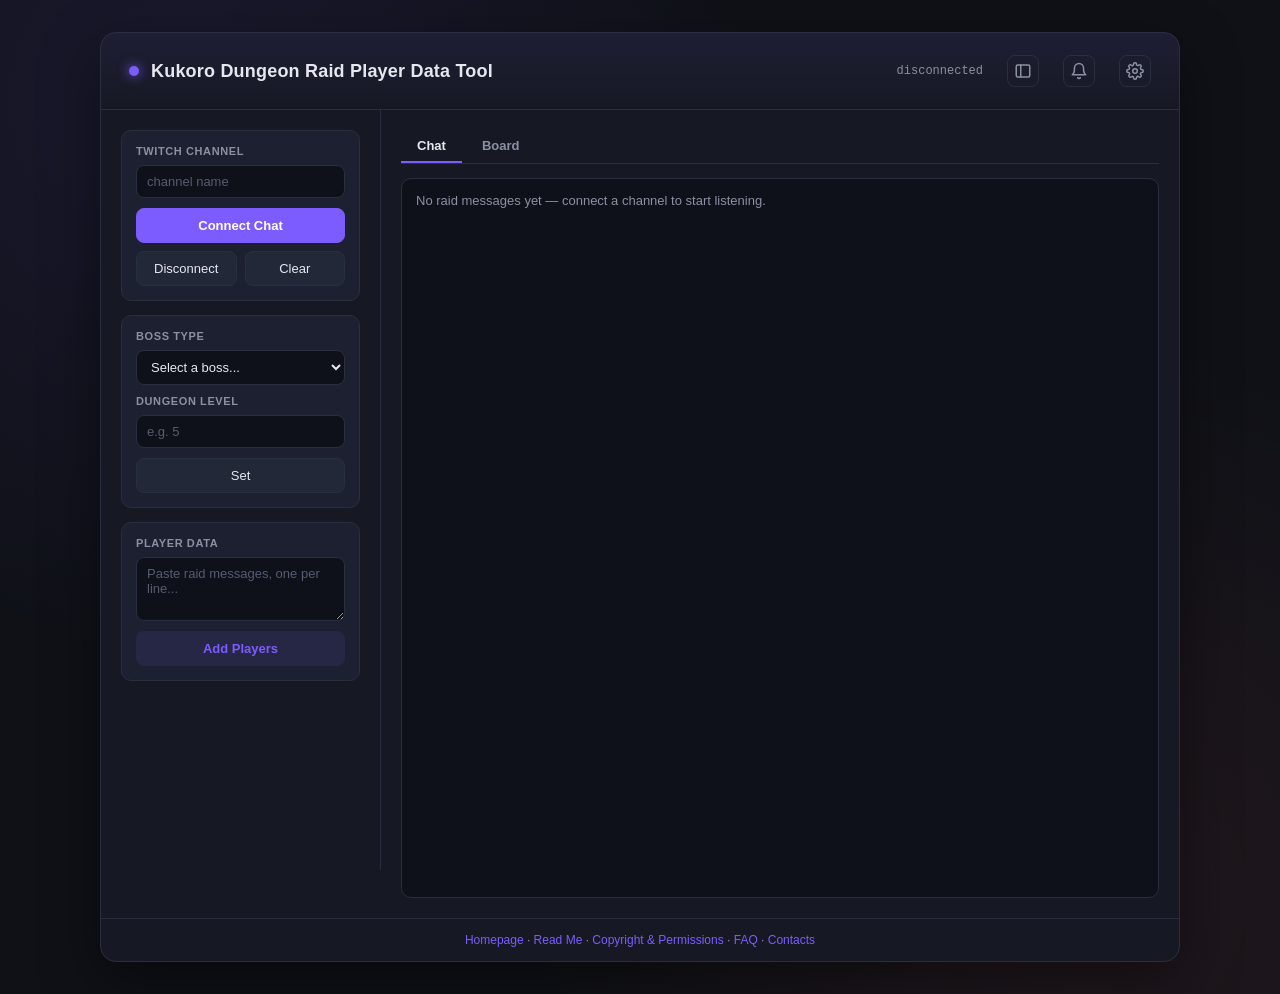
==== commit e2c72758: "Added homepage to footer" ====
--- a/kukoro-tool/index.html
+++ b/kukoro-tool/index.html
@@ -139,7 +139,7 @@
   </div>
 
   <div class="footer" data-i18n-html="footer_html">
-    <a href="#" onclick="openToolReadme(); return false;">Read Me</a> · <a href="#" onclick="readMe(); return false;">Copyright &amp; Permissions</a> · <a href="#" onclick="openFaq(); return false;">FAQ</a> · <a href="#" onclick="openContacts(); return false;">Contacts</a>
+    <a href="https://www.damr.site/" target="_blank" rel="noopener noreferrer">Homepage</a> · <a href="#" onclick="openToolReadme(); return false;">Read Me</a> · <a href="#" onclick="readMe(); return false;">Copyright &amp; Permissions</a> · <a href="#" onclick="openFaq(); return false;">FAQ</a> · <a href="#" onclick="openContacts(); return false;">Contacts</a>
   </div>
 
 </div>
